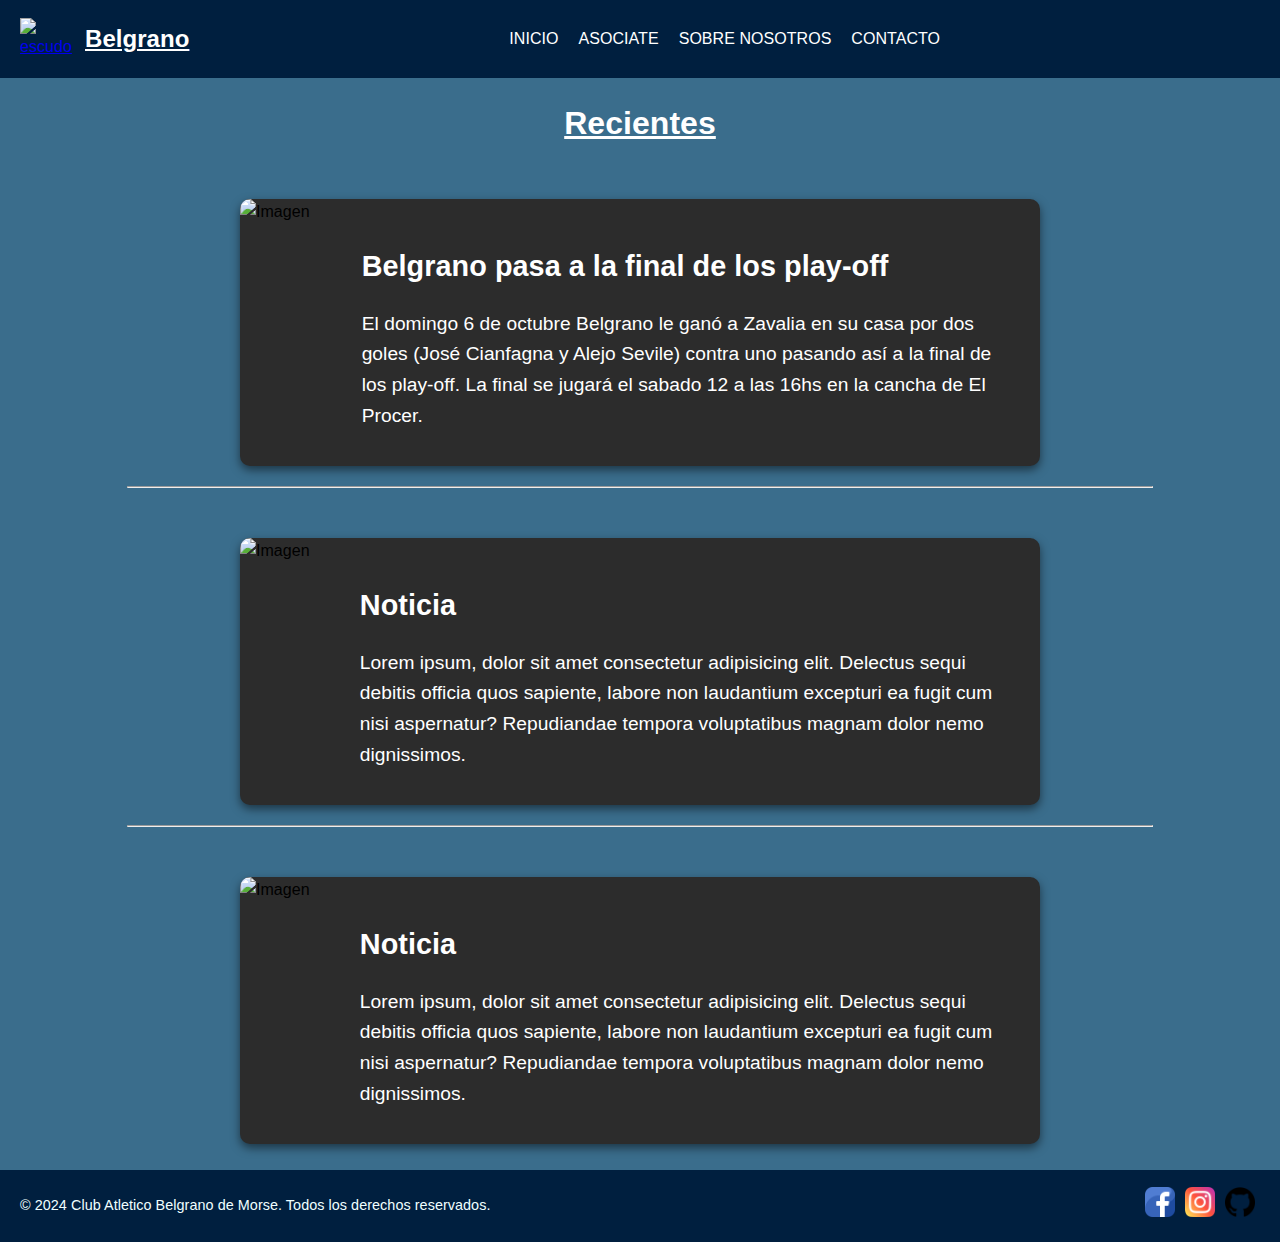
==== index.html @ 9bd753ed "Update index.html" ====
<!DOCTYPE html>
<html lang="en">
<head>
  <meta charset="UTF-8">
  <meta name="viewport" content="width=device-width, initial-scale=1.0">
  <link rel="icon" href="images/favicon.ico" type="image/x-icon">
  <link rel="apple-touch-icon" href="https://i.ibb.co/5xNN1pD/escudo.png">
  <link rel="stylesheet" href="styles/styles.css">
  <title>Belgrano de Morse</title>
</head>
<body>

  <!--HEADER DE LA PAGINA ENTERA-->    
  <header>
    <a href="index.html">
      <div class="logo">
        <img src="https://i.ibb.co/5xNN1pD/escudo.png" alt="escudo" class="logo1"> 
        <h2 class="logo-title">Belgrano</h2> 
      </div>
    </a>
  
    <!-- Checkbox para el menú hamburguesa -->
    <input type="checkbox" id="menu-toggle" class="menu-toggle">
    <label for="menu-toggle" class="hamburguesa">&#9776;</label>
  
    <nav class="menu">
      <div class="menu-center">
        <a href="index.html" class="text-center">Inicio</a>
        <a href="asociate.html" class="text-center">Asociate</a>
        <a href="nosotros.html" class="text-center">Sobre nosotros</a>
        <a href="contacto.html" class="text-center">Contacto</a>
      </div>
    </nav>
  </header>
  



<!--Articulos--> 
<h1 class="recientes">Recientes</h1>
<div class="event-container">
  <div class="event-item">
      <img src="https://i.ibb.co/xjKJ1Kp/Imagen-de-Whats-App-2024-10-07-a-las-19-10-32-51c3c85a.jpg" alt="Imagen" class="event-image">
      <div class="event-content">
          <h2 class="event-title">Belgrano pasa a la final de los play-off</h2>
          <p class="event-description">
            El domingo 6 de octubre Belgrano le ganó a Zavalia en su casa por dos goles (José Cianfagna y Alejo Sevile) contra uno pasando así a la final de los play-off.
            La final se jugará el sabado 12 a las 16hs en la cancha de El Procer.
          </p>
      </div>
  </div>
</div>
<hr>
<div class="event-container">
  <div class="event-item">
      <img src="https://i.ibb.co/SmMR4p6/horacio.jpg" alt="Imagen" class="event-image">
      <div class="event-content">
          <h2 class="event-title">Noticia</h2>
          <p class="event-description">
            Lorem ipsum, dolor sit amet consectetur adipisicing elit. Delectus sequi debitis officia quos sapiente, labore non laudantium excepturi ea fugit cum nisi aspernatur? Repudiandae tempora voluptatibus magnam dolor nemo dignissimos. 
          </p>
      </div>
  </div>
</div>
<hr>
<div class="event-container">
  <div class="event-item">
      <img src="https://i.ibb.co/cFVf84f/gol.jpg" alt="Imagen" class="event-image">
      <div class="event-content">
          <h2 class="event-title">Noticia</h2>
          <p class="event-description">
            Lorem ipsum, dolor sit amet consectetur adipisicing elit. Delectus sequi debitis officia quos sapiente, labore non laudantium excepturi ea fugit cum nisi aspernatur? Repudiandae tempora voluptatibus magnam dolor nemo dignissimos. 
          </p>
      </div>
  </div>
</div>





<br>
<!--Footer-->
<footer>
  <div class="footer-text">
    <p>© 2024 Club Atletico Belgrano de Morse. Todos los derechos reservados.</p>
  </div>
  <div class="footer-icons">
    <a href="https://www.facebook.com/belgrano.demorse"><img src="icons/facebook.png" alt="facebook logo"></a>
    <a href="https://www.instagram.com/clubelgranodemorse/"><img src="icons/instagram.png" alt="instagram logo"></a>
    <a href="https://github.com/SantiPratti/FinalEDI"><img src="icons/github.png" alt="github logo"></a>

  </div>

</footer>

</body>
</html>
---- styles/styles.css ----
@import url('https://fonts.cdnfonts.com/css/open-sans');
*{
  font-family: 'Open Sans', sans-serif;
}

html, body {
  width: 100%;
  height: 100%;
  margin: 0 !important;
  padding: 0 !important;
  background-color: #3A6D8C;
  color: black;
  letter-spacing: 0.003em;
  line-height: 1.6;
  box-sizing: border-box;
  display: flex;
  flex-direction: column;
  min-height: 100vh;
}

/* Inicio del header */
header {
  display: flex;
  align-items: center;
  justify-content: space-between;
  height: 94px;
  background: #001F3F;
  padding: 0 20px;
  position: sticky;
  top: 0;
}

.logo {
  display: flex;
  align-items: center;
}

.logo1 {
  width: 55px;
  height: auto;
  margin-right: 10px;
}

.logo-title {
  text-decoration: underline;
  color: white;
}

.menu {
  display: flex;
  width: 100%;
  justify-content: space-between;
  align-items: center;
}

.menu-center {
  display: flex;
  justify-content: center;
  width: 100%;
}

.menu a {
  color: white;
  text-transform: uppercase;
  text-decoration: none;
  padding: 0 10px;
  transition: 0.4s;
}

.text-center:hover {
  padding: 0 80px;
  transition: padding 0.4s ease;
}

#contacto {
  margin-left: auto;
  background: #6A9AB0;
  border-radius: 20px;
  padding: 0 10px;
}

#contacto:hover {
  background: #001F3F;
}

.recientes {
  text-align: center;
  text-decoration: underline;
  color: white;
  margin: 20px 0;
}

.hamburguesa {
  display: none;
  font-size: 30px;
  color: white;
  cursor: pointer;
}

/* Ocultar el checkbox */
.menu-toggle {
  display: none;
}

/* Menú */
.menu {
  display: flex;
  align-items: center;
  justify-content: space-between;
}


/*Fin del header*/

/* tarjetas */
.event-container {
  display: flex;
  justify-content: center;
  align-items: flex-start;
  padding-top: 20px;
  height: auto;
  width: 100%;
  margin: 0 auto;
}

.event-item {
  display: flex;
  background-color: #2c2c2c;
  border-radius: 10px;
  overflow: hidden;
  box-shadow: 0 4px 10px rgba(0, 0, 0, 0.5);
  max-width: 800px;
  margin-top: 10px;
}

.event-image {
  width: 300px;
  height: auto;
  object-fit: cover;
}

.event-content {
  padding: 20px;
}

.event-title {
  font-size: 1.8rem;
  margin-bottom: 10px;
  color: #fff;
}

.event-description {
  font-size: 1.2rem;
  margin-bottom: 15px;
  color: white;
}

hr {
  background-color: white;
  width: 80%;
  height: 3px;
  margin-top: 20px;
  margin-bottom: 20px;
  
}

/* Contenedor para centrar el formulario */
.form-container {
  display: flex;
  justify-content: center; /* Centra horizontalmente */
  align-items: center; /* Centra verticalmente */
  min-height: 100vh; /* Asegura que ocupe toda la altura de la pantalla */
}

/* Formulario */
form {
  display: flex; 
  flex-direction: column; /* Organiza los elementos en columna */
  align-items: center; /* Centra horizontalmente los elementos del formulario */
  padding: 20px;
  background-color: #2c2c2c; 
  border-radius: 10px; 
  box-shadow: 0 4px 10px rgba(0, 0, 0, 0.1);
}

.form-element {
  margin: 10px 0; 
  width: 100%;
}

input {
  padding: 10px;
  margin: 3px;
  border-radius: 10px;
  border: 1px solid #ccc;
  max-width: 300px;
  width: 100%;
  box-sizing: border-box;
}

button {
  border: 0;
  border-radius: 10px;
  background: #6A9AB0;
  font-size: 15px;
  padding: 10px;
  margin: 3px;
  cursor: pointer;
  
  box-sizing: border-box;
}

button:hover {
  background: #001F3F;
}

label {
  padding: 10px;
  margin: 3px;
  max-width: 300px;
  width: 100%;
  box-sizing: border-box;
  color: azure;
}
/* Footer */
footer {
  background-color: #001F3F;
  display: flex;
  justify-content: space-between;
  align-items: center;
  padding: 10px 20px; /* Reduce el padding para hacer el footer más bajo */
  margin-top: auto; /* Empuja el footer hacia abajo */
}

.footer-text {
  color: azure;
  font-size: 0.9rem; /* Ajusta el tamaño de la fuente si es necesario */
}

.footer-icons {
  display: flex;
}

.footer-icons img {
  padding: 5px; /* Reduce el espacio alrededor de los iconos */
  height: 30px; /* Reduce el tamaño de los iconos */
  width: 30px;
}

.contact-content {
  padding: 20px;
}


/*Portrait*/
@media (max-width: 575.98px) {
  /* Mostrar el ícono del menú hamburguesa */
  .hamburguesa {
    display: flex;
    position: absolute; /* Hacemos que la hamburguesa flote */
    left: 350px; /* Alineamos a la derecha del header */
    top: 15px; /* Ajusta la altura del ícono dentro del header */
  }

  /* Ocultar menú inicialmente */
  .menu {
    display: none;
    flex-direction: column;
    background-color: #001F3F;
    position: absolute;
    top: 94px;
    left: 0;
    width: 100%;
  }

  /* Mostrar menú al hacer click en el ícono */
  .menu-toggle:checked + .hamburguesa + .menu {
    display: flex;
  }

  /* Alinear elementos en una columna */
  .menu-center {
    display: flex;
    flex-direction: column; /* Apilar verticalmente */
  }

  .menu-center a {
    padding: 15px;
    border-bottom: 1px solid white;
    width: 100%;
  }

  /* Asegurarse que "Contacto" esté alineado como los otros */
  .contacto {
    border: none;
    background: none;
    margin-left: 0;
    color: white;
    padding: 15px;
    border-bottom: 1px solid white;
  }

  header {
    width: 100%;
    padding: 10px;
  }
  .logo1 {
    display: none;
  }

  .event-item {
    display: grid;
    background-color: #2c2c2c;
    border-radius: 10px;
    overflow: hidden;
    box-shadow: 0 4px 10px rgba(0, 0, 0, 0.5);
    margin-top: 10px;
    width: 95%;

  }
  .event-title {
    /* arriba | derecha | abajo | izquierda */
    padding-left: 10px;
  }

  .event-description {
    padding: 10px;
  }

  .event-image {
    width: 100%;
    height: auto;
  }

}
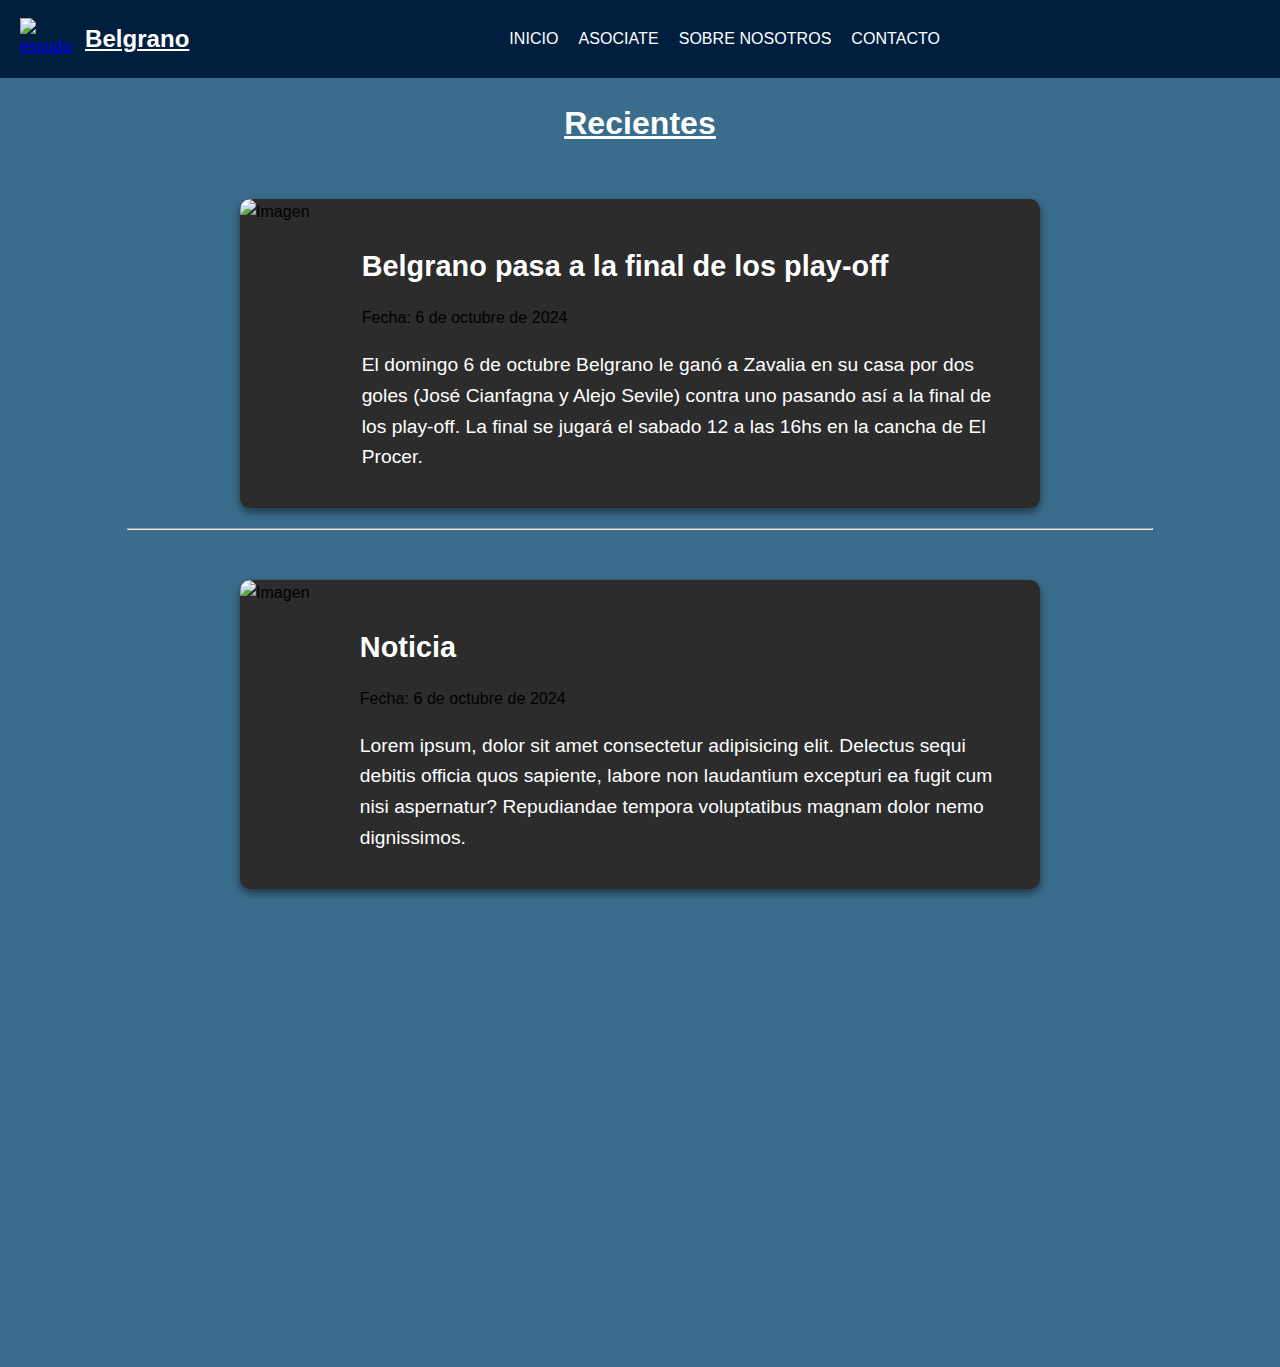
==== commit 5f3edd27: "Update index.html" ====
--- a/index.html
+++ b/index.html
@@ -43,6 +43,7 @@
       <img src="https://i.ibb.co/xjKJ1Kp/Imagen-de-Whats-App-2024-10-07-a-las-19-10-32-51c3c85a.jpg" alt="Imagen" class="event-image">
       <div class="event-content">
           <h2 class="event-title">Belgrano pasa a la final de los play-off</h2>
+          <p class="event-date">Fecha: 6 de octubre de 2024</p>
           <p class="event-description">
             El domingo 6 de octubre Belgrano le ganó a Zavalia en su casa por dos goles (José Cianfagna y Alejo Sevile) contra uno pasando así a la final de los play-off.
             La final se jugará el sabado 12 a las 16hs en la cancha de El Procer.
@@ -56,6 +57,7 @@
       <img src="https://i.ibb.co/SmMR4p6/horacio.jpg" alt="Imagen" class="event-image">
       <div class="event-content">
           <h2 class="event-title">Noticia</h2>
+          <p class="event-date">Fecha: 6 de octubre de 2024</p>
           <p class="event-description">
             Lorem ipsum, dolor sit amet consectetur adipisicing elit. Delectus sequi debitis officia quos sapiente, labore non laudantium excepturi ea fugit cum nisi aspernatur? Repudiandae tempora voluptatibus magnam dolor nemo dignissimos. 
           </p>
@@ -68,6 +70,7 @@
       <img src="https://i.ibb.co/cFVf84f/gol.jpg" alt="Imagen" class="event-image">
       <div class="event-content">
           <h2 class="event-title">Noticia</h2>
+          <p class="event-date">Fecha: 6 de octubre de 2024</p>
           <p class="event-description">
             Lorem ipsum, dolor sit amet consectetur adipisicing elit. Delectus sequi debitis officia quos sapiente, labore non laudantium excepturi ea fugit cum nisi aspernatur? Repudiandae tempora voluptatibus magnam dolor nemo dignissimos. 
           </p>
@@ -86,9 +89,8 @@
     <p>© 2024 Club Atletico Belgrano de Morse. Todos los derechos reservados.</p>
   </div>
   <div class="footer-icons">
-    <a href="https://www.facebook.com/belgrano.demorse"><img src="icons/facebook.png" alt="facebook logo"></a>
-    <a href="https://www.instagram.com/clubelgranodemorse/"><img src="icons/instagram.png" alt="instagram logo"></a>
-    <a href="https://github.com/SantiPratti/FinalEDI"><img src="icons/github.png" alt="github logo"></a>
+    <a href="https://www.facebook.com/belgrano.demorse" target="_blank"><img src="icons/facebook.png" alt="facebook logo"></a>
+    <a href="https://www.instagram.com/clubelgranodemorse/" target="_blank"><img src="icons/instagram.png" alt="instagram logo"></a>
 
   </div>
 
--- a/styles/styles.css
+++ b/styles/styles.css
@@ -4,6 +4,7 @@
 }
 
 html, body {
+  overflow-x: hidden;
   width: 100%;
   height: 100%;
   margin: 0 !important;
@@ -166,14 +167,15 @@
 
 /* Contenedor para centrar el formulario */
 .form-container {
+  top: 0;
   display: flex;
   justify-content: center; /* Centra horizontalmente */
   align-items: center; /* Centra verticalmente */
-  min-height: 100vh; /* Asegura que ocupe toda la altura de la pantalla */
 }
 
 /* Formulario */
 form {
+  top: 0;
   display: flex; 
   flex-direction: column; /* Organiza los elementos en columna */
   align-items: center; /* Centra horizontalmente los elementos del formulario */
@@ -256,9 +258,9 @@
 @media (max-width: 575.98px) {
   /* Mostrar el ícono del menú hamburguesa */
   .hamburguesa {
-    display: flex;
+    display: block;
     position: absolute; /* Hacemos que la hamburguesa flote */
-    left: 350px; /* Alineamos a la derecha del header */
+    left: 80%; /* Alineamos a la derecha del header */
     top: 15px; /* Ajusta la altura del ícono dentro del header */
   }
 
@@ -290,24 +292,11 @@
     width: 100%;
   }
 
-  /* Asegurarse que "Contacto" esté alineado como los otros */
-  .contacto {
-    border: none;
-    background: none;
-    margin-left: 0;
-    color: white;
-    padding: 15px;
-    border-bottom: 1px solid white;
-  }
 
   header {
     width: 100%;
     padding: 10px;
   }
-  .logo1 {
-    display: none;
-  }
-
   .event-item {
     display: grid;
     background-color: #2c2c2c;
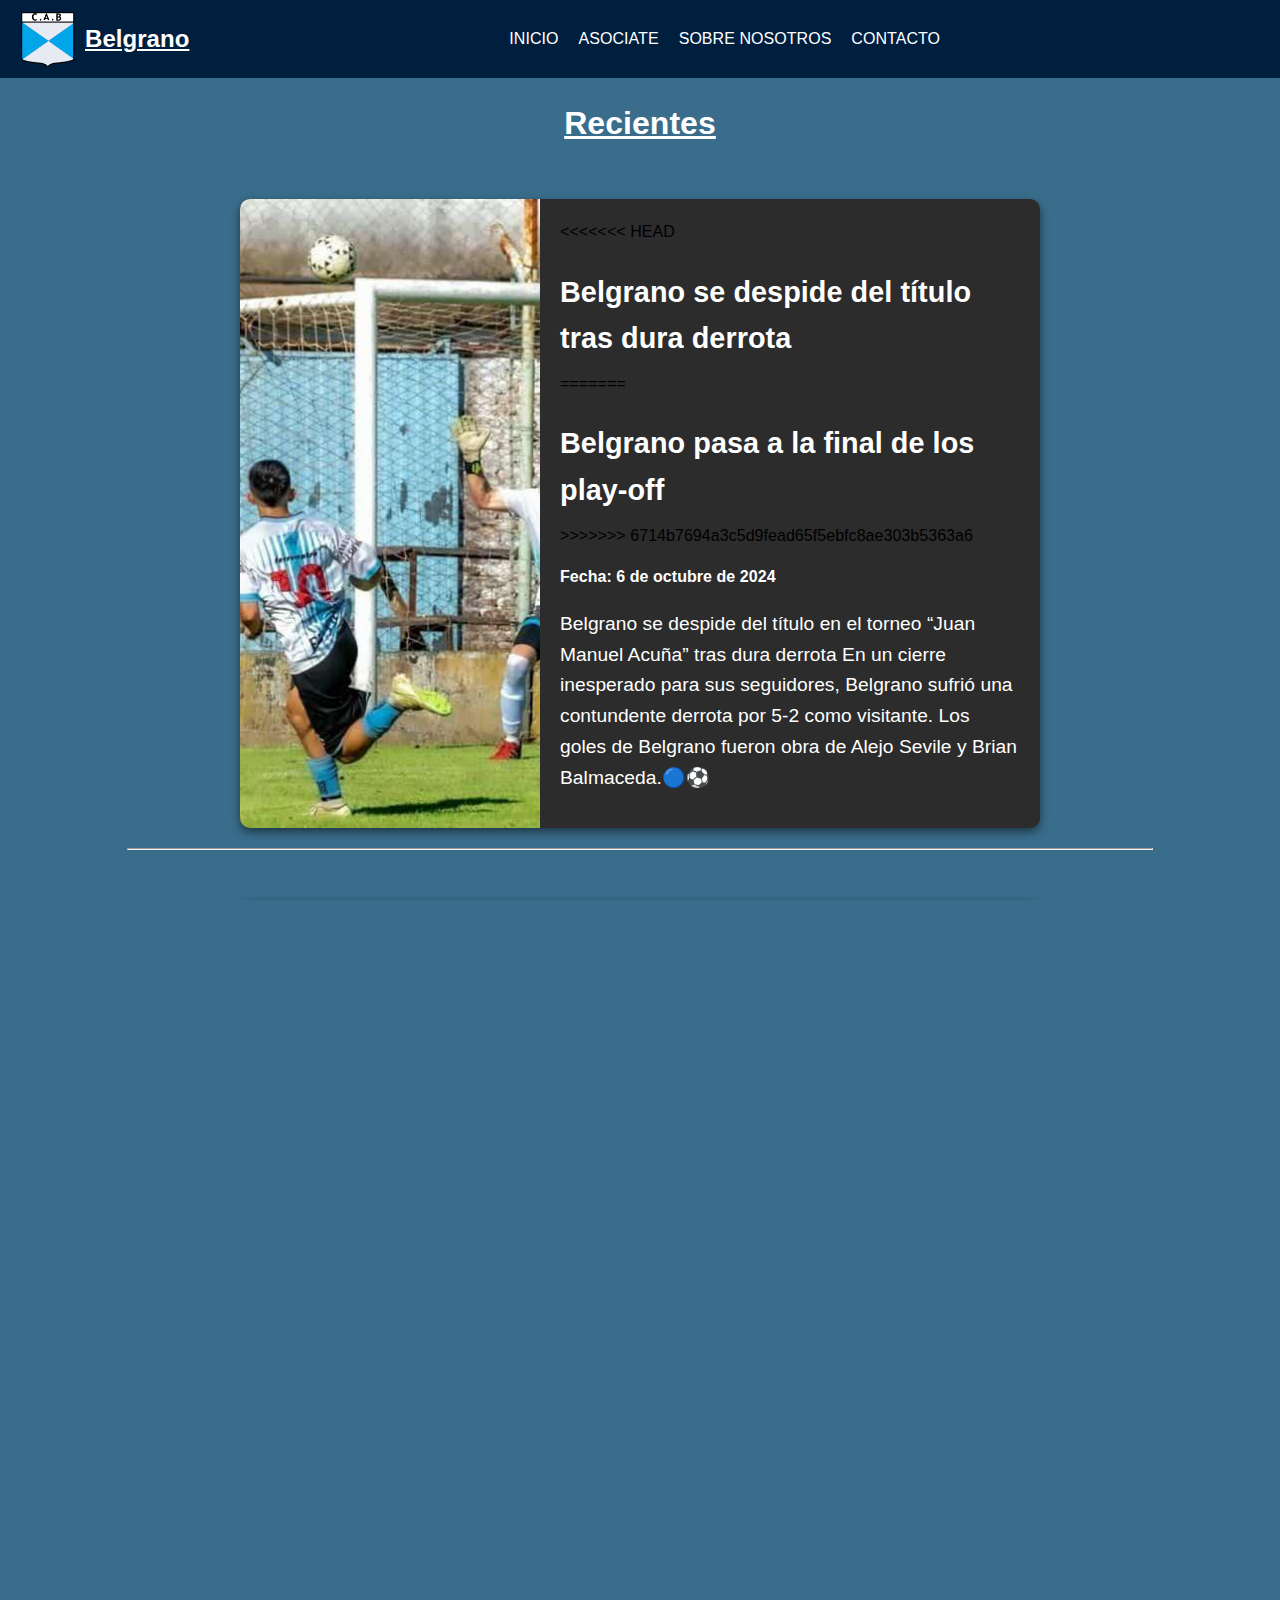
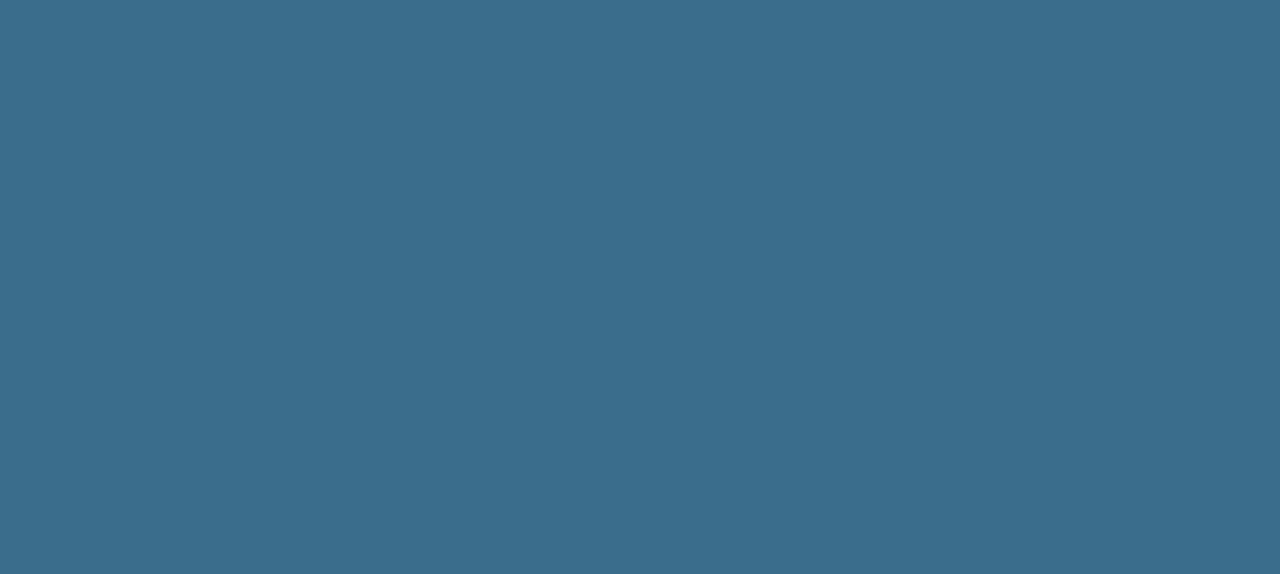
==== commit 9ea16959: "Add files via upload" ====
--- a/index.html
+++ b/index.html
@@ -4,7 +4,7 @@
   <meta charset="UTF-8">
   <meta name="viewport" content="width=device-width, initial-scale=1.0">
   <link rel="icon" href="images/favicon.ico" type="image/x-icon">
-  <link rel="apple-touch-icon" href="https://i.ibb.co/5xNN1pD/escudo.png">
+  <link rel="apple-touch-icon" href="/images/escudo.png">
   <link rel="stylesheet" href="styles/styles.css">
   <title>Belgrano de Morse</title>
 </head>
@@ -14,7 +14,7 @@
   <header>
     <a href="index.html">
       <div class="logo">
-        <img src="https://i.ibb.co/5xNN1pD/escudo.png" alt="escudo" class="logo1"> 
+        <img src="/images/escudo.png" alt="escudo" class="logo1"> 
         <h2 class="logo-title">Belgrano</h2> 
       </div>
     </a>
@@ -40,13 +40,18 @@
 <h1 class="recientes">Recientes</h1>
 <div class="event-container">
   <div class="event-item">
-      <img src="https://i.ibb.co/xjKJ1Kp/Imagen-de-Whats-App-2024-10-07-a-las-19-10-32-51c3c85a.jpg" alt="Imagen" class="event-image">
+      <img src="images/AlsinaPerdido.jpg" alt="Imagen" class="event-image">
       <div class="event-content">
+<<<<<<< HEAD
+          <h2 class="event-title">Belgrano se despide del título tras dura derrota</h2>
+=======
           <h2 class="event-title">Belgrano pasa a la final de los play-off</h2>
+>>>>>>> 6714b7694a3c5d9fead65f5ebfc8ae303b5363a6
           <p class="event-date">Fecha: 6 de octubre de 2024</p>
           <p class="event-description">
-            El domingo 6 de octubre Belgrano le ganó a Zavalia en su casa por dos goles (José Cianfagna y Alejo Sevile) contra uno pasando así a la final de los play-off.
-            La final se jugará el sabado 12 a las 16hs en la cancha de El Procer.
+            Belgrano se despide del título en el torneo “Juan Manuel Acuña” tras dura derrota
+            En un cierre inesperado para sus seguidores, Belgrano sufrió una contundente derrota por 5-2 como visitante.
+            Los goles de Belgrano fueron obra de Alejo Sevile y Brian Balmaceda.🔵⚽
           </p>
       </div>
   </div>
@@ -54,12 +59,19 @@
 <hr>
 <div class="event-container">
   <div class="event-item">
-      <img src="https://i.ibb.co/SmMR4p6/horacio.jpg" alt="Imagen" class="event-image">
+      <img src="/images/AlsinaEmpate.jpg" alt="Imagen" class="event-image">
       <div class="event-content">
+<<<<<<< HEAD
+          <h2 class="event-title">Empate de local contra Alsina</h2>
+          <p class="event-date">Fecha: 12 de octubre de 2024</p>
+=======
           <h2 class="event-title">Noticia</h2>
           <p class="event-date">Fecha: 6 de octubre de 2024</p>
+>>>>>>> 6714b7694a3c5d9fead65f5ebfc8ae303b5363a6
           <p class="event-description">
-            Lorem ipsum, dolor sit amet consectetur adipisicing elit. Delectus sequi debitis officia quos sapiente, labore non laudantium excepturi ea fugit cum nisi aspernatur? Repudiandae tempora voluptatibus magnam dolor nemo dignissimos. 
+            En un encuentro muy peleado y parejo El Procer solo logra un empate 2 a 2 contra Alsina
+            con tantos de Alejo Sevile y Alejandro Urbano. La ilusion por el título sigue.🤩⚽
+
           </p>
       </div>
   </div>
@@ -67,12 +79,18 @@
 <hr>
 <div class="event-container">
   <div class="event-item">
-      <img src="https://i.ibb.co/cFVf84f/gol.jpg" alt="Imagen" class="event-image">
+      <img src="images/vueltaZavalia.jpg" alt="Imagen" class="event-image">
       <div class="event-content">
+<<<<<<< HEAD
+          <h2 class="event-title">Belgrano gana la vuelta ante Zavalía</h2>
+          <p class="event-date">Fecha: 5 de octubre de 2024</p>
+=======
           <h2 class="event-title">Noticia</h2>
           <p class="event-date">Fecha: 6 de octubre de 2024</p>
+>>>>>>> 6714b7694a3c5d9fead65f5ebfc8ae303b5363a6
           <p class="event-description">
-            Lorem ipsum, dolor sit amet consectetur adipisicing elit. Delectus sequi debitis officia quos sapiente, labore non laudantium excepturi ea fugit cum nisi aspernatur? Repudiandae tempora voluptatibus magnam dolor nemo dignissimos. 
+            Luego de ganar la ida de local 2 a 0, El Procer logró imponerse de visitante 2 a 1 con goles de 
+            José Cianfagna y Alejo Sevile para asi lograr la clasificacion a semifinales.⚽⚽
           </p>
       </div>
   </div>
--- a/styles/styles.css
+++ b/styles/styles.css
@@ -122,10 +122,17 @@
   height: auto;
   width: 100%;
   margin: 0 auto;
+  
+}
+
+.event-date {
+  color: #ffffff;
+  font-size: 1em;
+  font-weight: bold;
 }
 
 .event-item {
-  display: flex;
+  display: flex;  
   background-color: #2c2c2c;
   border-radius: 10px;
   overflow: hidden;
@@ -140,6 +147,26 @@
   object-fit: cover;
 }
 
+/*Tarjetas de sobre nosotros*/
+.event-item-about {
+  display: flex;
+  flex-direction: column; /* Organiza el contenido en columna */
+  background-color: #2c2c2c;
+  border-radius: 10px;
+  overflow: hidden;
+  box-shadow: 0 4px 10px rgba(0, 0, 0, 0.5);
+  max-width: 800px;
+  margin-top: 10px;
+}
+
+.event-image-about {
+  width: 100%; /* Asegura que la imagen ocupe el ancho completo */
+  height: auto;
+  object-fit: cover;
+}
+
+
+
 .event-content {
   padding: 20px;
 }
@@ -149,6 +176,7 @@
   margin-bottom: 10px;
   color: #fff;
 }
+
 
 .event-description {
   font-size: 1.2rem;
@@ -165,6 +193,7 @@
   
 }
 
+
 /* Contenedor para centrar el formulario */
 .form-container {
   top: 0;
@@ -172,6 +201,7 @@
   justify-content: center; /* Centra horizontalmente */
   align-items: center; /* Centra verticalmente */
 }
+
 
 /* Formulario */
 form {
@@ -243,6 +273,7 @@
   display: flex;
 }
 
+
 .footer-icons img {
   padding: 5px; /* Reduce el espacio alrededor de los iconos */
   height: 30px; /* Reduce el tamaño de los iconos */
@@ -312,6 +343,8 @@
     padding-left: 10px;
   }
 
+
+ 
   .event-description {
     padding: 10px;
   }
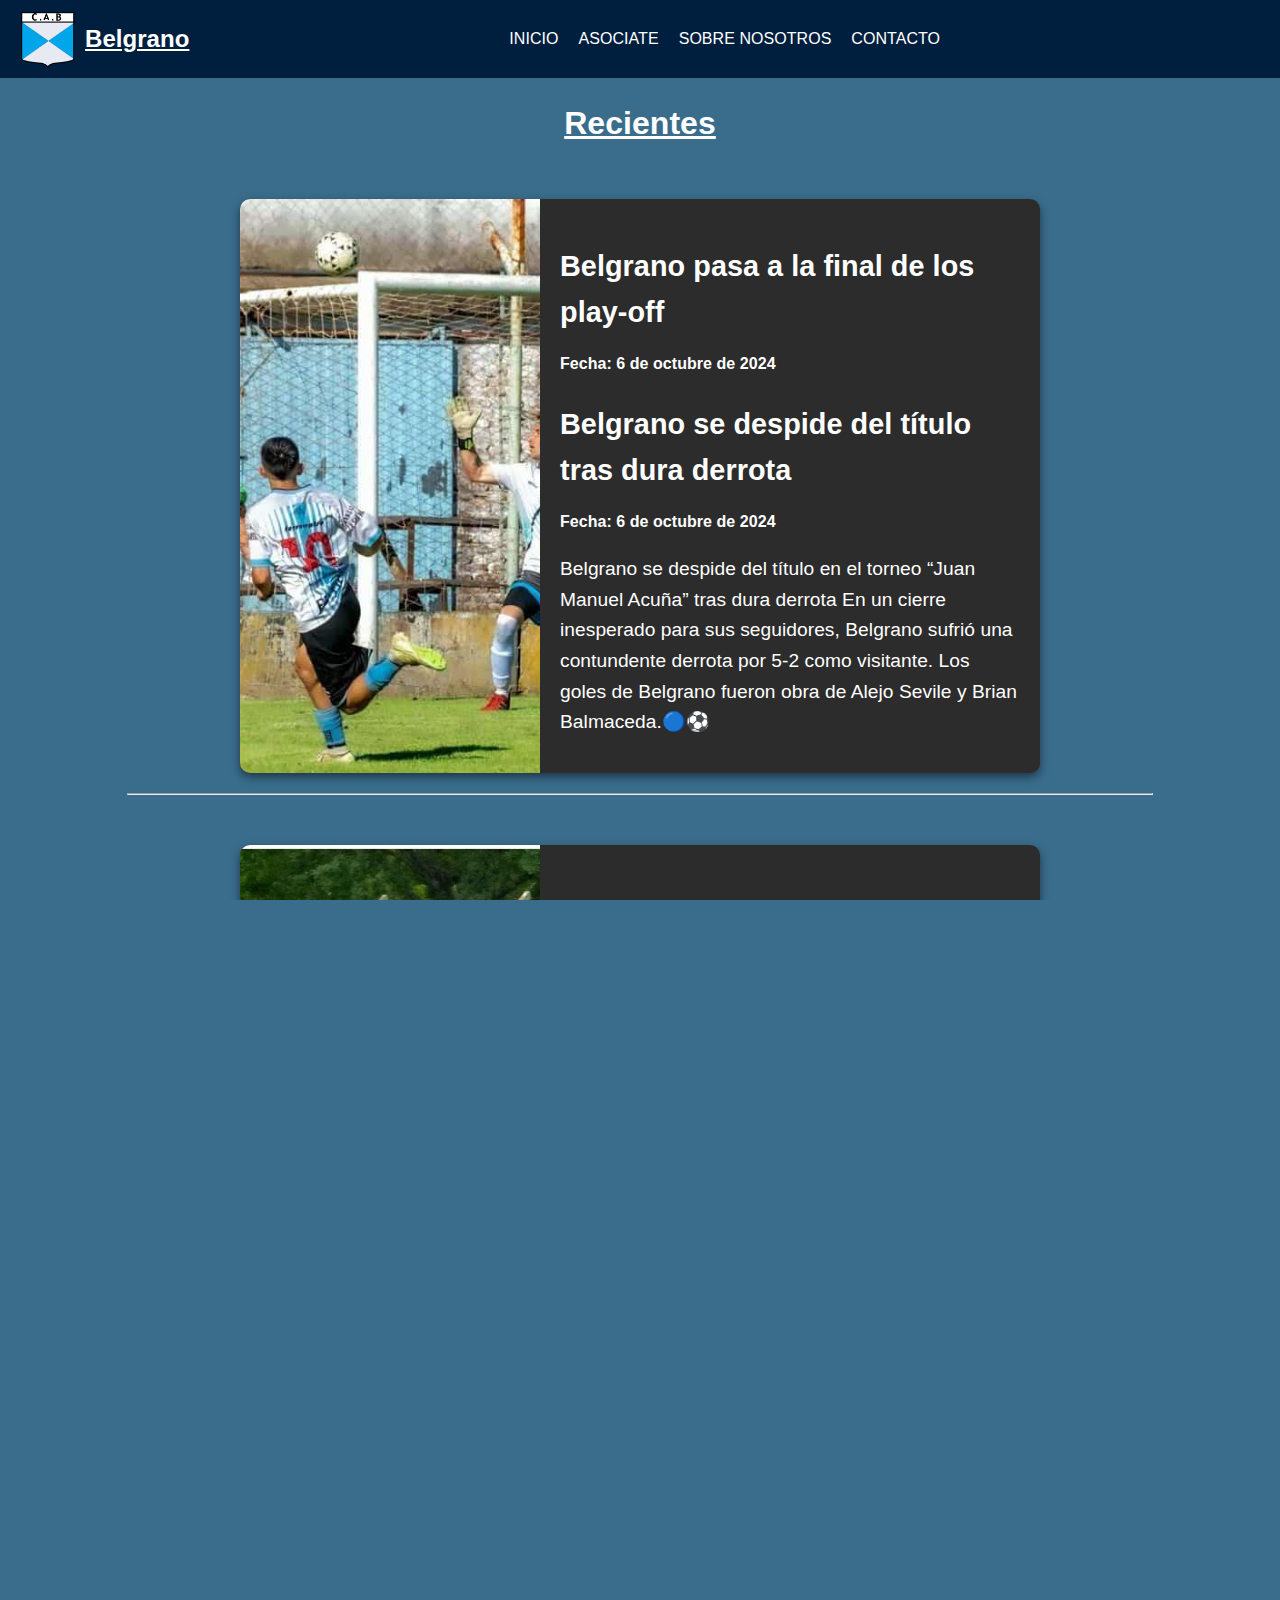
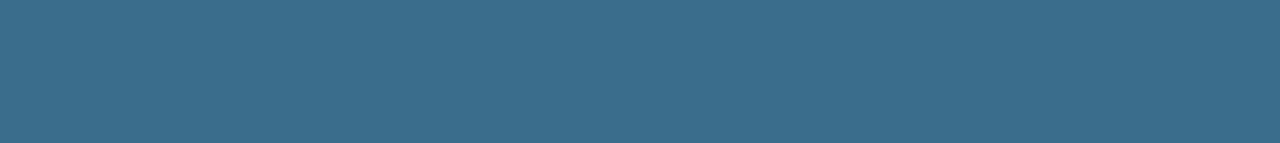
==== commit 7e4d3dbd: "Estoy hartooooOOO" ====
--- a/index.html
+++ b/index.html
@@ -18,7 +18,7 @@
         <h2 class="logo-title">Belgrano</h2> 
       </div>
     </a>
-  
+    
     <!-- Checkbox para el menú hamburguesa -->
     <input type="checkbox" id="menu-toggle" class="menu-toggle">
     <label for="menu-toggle" class="hamburguesa">&#9776;</label>
@@ -42,11 +42,9 @@
   <div class="event-item">
       <img src="images/AlsinaPerdido.jpg" alt="Imagen" class="event-image">
       <div class="event-content">
-<<<<<<< HEAD
+          <h2 class="event-title">Belgrano pasa a la final de los play-off</h2>
+          <p class="event-date">Fecha: 6 de octubre de 2024</p>
           <h2 class="event-title">Belgrano se despide del título tras dura derrota</h2>
-=======
-          <h2 class="event-title">Belgrano pasa a la final de los play-off</h2>
->>>>>>> 6714b7694a3c5d9fead65f5ebfc8ae303b5363a6
           <p class="event-date">Fecha: 6 de octubre de 2024</p>
           <p class="event-description">
             Belgrano se despide del título en el torneo “Juan Manuel Acuña” tras dura derrota
@@ -61,13 +59,10 @@
   <div class="event-item">
       <img src="/images/AlsinaEmpate.jpg" alt="Imagen" class="event-image">
       <div class="event-content">
-<<<<<<< HEAD
+          <h2 class="event-title">Noticia</h2>
+          <p class="event-date">Fecha: 6 de octubre de 2024</p>
           <h2 class="event-title">Empate de local contra Alsina</h2>
           <p class="event-date">Fecha: 12 de octubre de 2024</p>
-=======
-          <h2 class="event-title">Noticia</h2>
-          <p class="event-date">Fecha: 6 de octubre de 2024</p>
->>>>>>> 6714b7694a3c5d9fead65f5ebfc8ae303b5363a6
           <p class="event-description">
             En un encuentro muy peleado y parejo El Procer solo logra un empate 2 a 2 contra Alsina
             con tantos de Alejo Sevile y Alejandro Urbano. La ilusion por el título sigue.🤩⚽
@@ -81,13 +76,8 @@
   <div class="event-item">
       <img src="images/vueltaZavalia.jpg" alt="Imagen" class="event-image">
       <div class="event-content">
-<<<<<<< HEAD
-          <h2 class="event-title">Belgrano gana la vuelta ante Zavalía</h2>
-          <p class="event-date">Fecha: 5 de octubre de 2024</p>
-=======
           <h2 class="event-title">Noticia</h2>
           <p class="event-date">Fecha: 6 de octubre de 2024</p>
->>>>>>> 6714b7694a3c5d9fead65f5ebfc8ae303b5363a6
           <p class="event-description">
             Luego de ganar la ida de local 2 a 0, El Procer logró imponerse de visitante 2 a 1 con goles de 
             José Cianfagna y Alejo Sevile para asi lograr la clasificacion a semifinales.⚽⚽
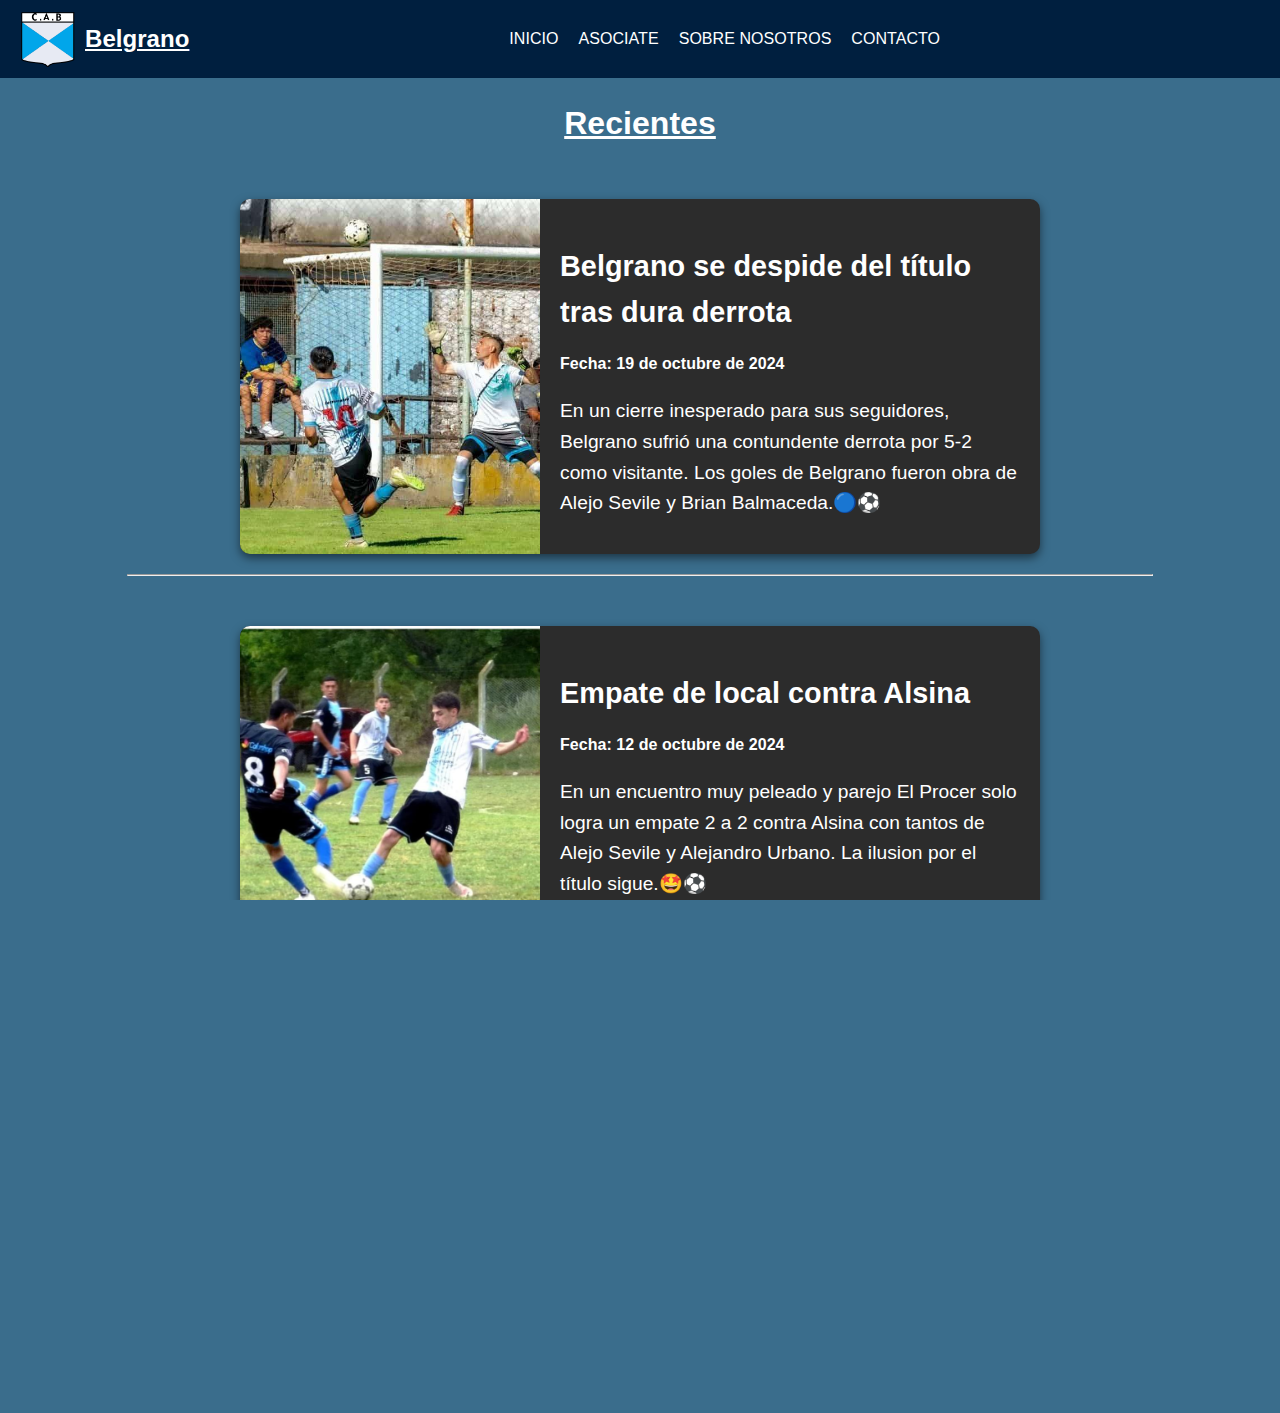
==== commit ceb290c4: "DIOOOOOOOOOOOOOOOOOOOOOOOS" ====
--- a/index.html
+++ b/index.html
@@ -42,12 +42,9 @@
   <div class="event-item">
       <img src="images/AlsinaPerdido.jpg" alt="Imagen" class="event-image">
       <div class="event-content">
-          <h2 class="event-title">Belgrano pasa a la final de los play-off</h2>
-          <p class="event-date">Fecha: 6 de octubre de 2024</p>
           <h2 class="event-title">Belgrano se despide del título tras dura derrota</h2>
-          <p class="event-date">Fecha: 6 de octubre de 2024</p>
+          <p class="event-date">Fecha: 19 de octubre de 2024</p>
           <p class="event-description">
-            Belgrano se despide del título en el torneo “Juan Manuel Acuña” tras dura derrota
             En un cierre inesperado para sus seguidores, Belgrano sufrió una contundente derrota por 5-2 como visitante.
             Los goles de Belgrano fueron obra de Alejo Sevile y Brian Balmaceda.🔵⚽
           </p>
@@ -59,8 +56,6 @@
   <div class="event-item">
       <img src="/images/AlsinaEmpate.jpg" alt="Imagen" class="event-image">
       <div class="event-content">
-          <h2 class="event-title">Noticia</h2>
-          <p class="event-date">Fecha: 6 de octubre de 2024</p>
           <h2 class="event-title">Empate de local contra Alsina</h2>
           <p class="event-date">Fecha: 12 de octubre de 2024</p>
           <p class="event-description">
@@ -77,7 +72,7 @@
       <img src="images/vueltaZavalia.jpg" alt="Imagen" class="event-image">
       <div class="event-content">
           <h2 class="event-title">Noticia</h2>
-          <p class="event-date">Fecha: 6 de octubre de 2024</p>
+          <p class="event-date">Fecha: 5 de octubre de 2024</p>
           <p class="event-description">
             Luego de ganar la ida de local 2 a 0, El Procer logró imponerse de visitante 2 a 1 con goles de 
             José Cianfagna y Alejo Sevile para asi lograr la clasificacion a semifinales.⚽⚽
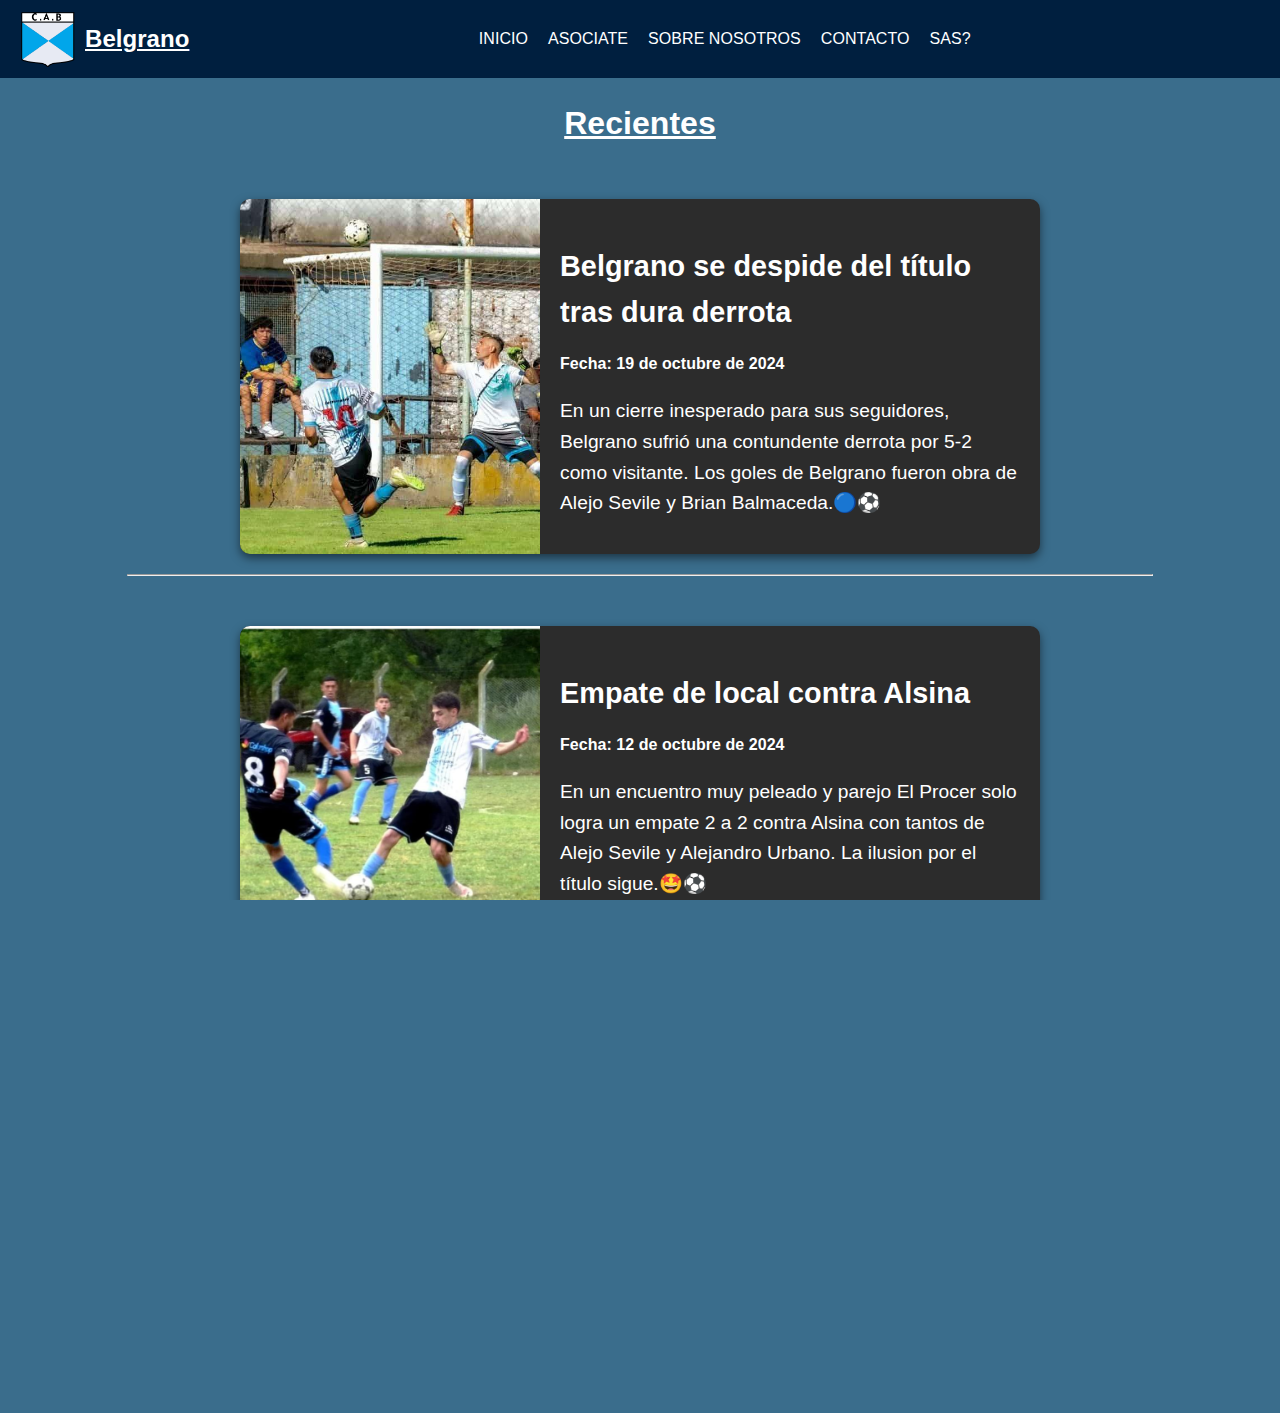
==== commit c5a339f6: "sas?" ====
--- a/index.html
+++ b/index.html
@@ -29,6 +29,7 @@
         <a href="asociate.html" class="text-center">Asociate</a>
         <a href="nosotros.html" class="text-center">Sobre nosotros</a>
         <a href="contacto.html" class="text-center">Contacto</a>
+        <a href="sas.html" class="text-center">sas?</a>
       </div>
     </nav>
   </header>
@@ -71,7 +72,7 @@
   <div class="event-item">
       <img src="images/vueltaZavalia.jpg" alt="Imagen" class="event-image">
       <div class="event-content">
-          <h2 class="event-title">Noticia</h2>
+          <h2 class="event-title">Victoria 2 a 0 en la vuelta</h2>
           <p class="event-date">Fecha: 5 de octubre de 2024</p>
           <p class="event-description">
             Luego de ganar la ida de local 2 a 0, El Procer logró imponerse de visitante 2 a 1 con goles de 
--- a/styles/styles.css
+++ b/styles/styles.css
@@ -19,6 +19,7 @@
   min-height: 100vh;
 }
 
+
 /* Inicio del header */
 header {
   display: flex;
@@ -68,21 +69,7 @@
   transition: 0.4s;
 }
 
-.text-center:hover {
-  padding: 0 80px;
-  transition: padding 0.4s ease;
-}
-
-#contacto {
-  margin-left: auto;
-  background: #6A9AB0;
-  border-radius: 20px;
-  padding: 0 10px;
-}
-
-#contacto:hover {
-  background: #001F3F;
-}
+
 
 .recientes {
   text-align: center;
@@ -165,7 +152,14 @@
   object-fit: cover;
 }
 
-
+.mailto {
+  color: #0159b1;
+  text-decoration: none;
+}
+
+.mailto:hover {
+  text-decoration: underline;
+}
 
 .event-content {
   padding: 20px;
@@ -284,8 +278,16 @@
   padding: 20px;
 }
 
-
-/*Portrait*/
+/*Media query para que solo se aplique la animacion del header en desktop*/
+@media (min-width: 576px) {
+  .text-center:hover {
+    padding: 0 80px;
+    transition: padding 0.4s ease;
+  }
+}
+
+
+/*Movil*/
 @media (max-width: 575.98px) {
   /* Mostrar el ícono del menú hamburguesa */
   .hamburguesa {
@@ -324,6 +326,7 @@
   }
 
 
+
   header {
     width: 100%;
     padding: 10px;
@@ -342,6 +345,14 @@
     /* arriba | derecha | abajo | izquierda */
     padding-left: 10px;
   }
+  .event-date {
+    color: #ffffff;
+    font-size: 1em;
+    font-weight: bold;
+    text-align: left; /* Asegura la alineación a la izquierda */
+    margin: 0; /* Elimina márgenes indeseados */
+    padding: 10px;
+  }
 
 
  
@@ -354,5 +365,5 @@
     height: auto;
   }
 
-}
-
+
+}
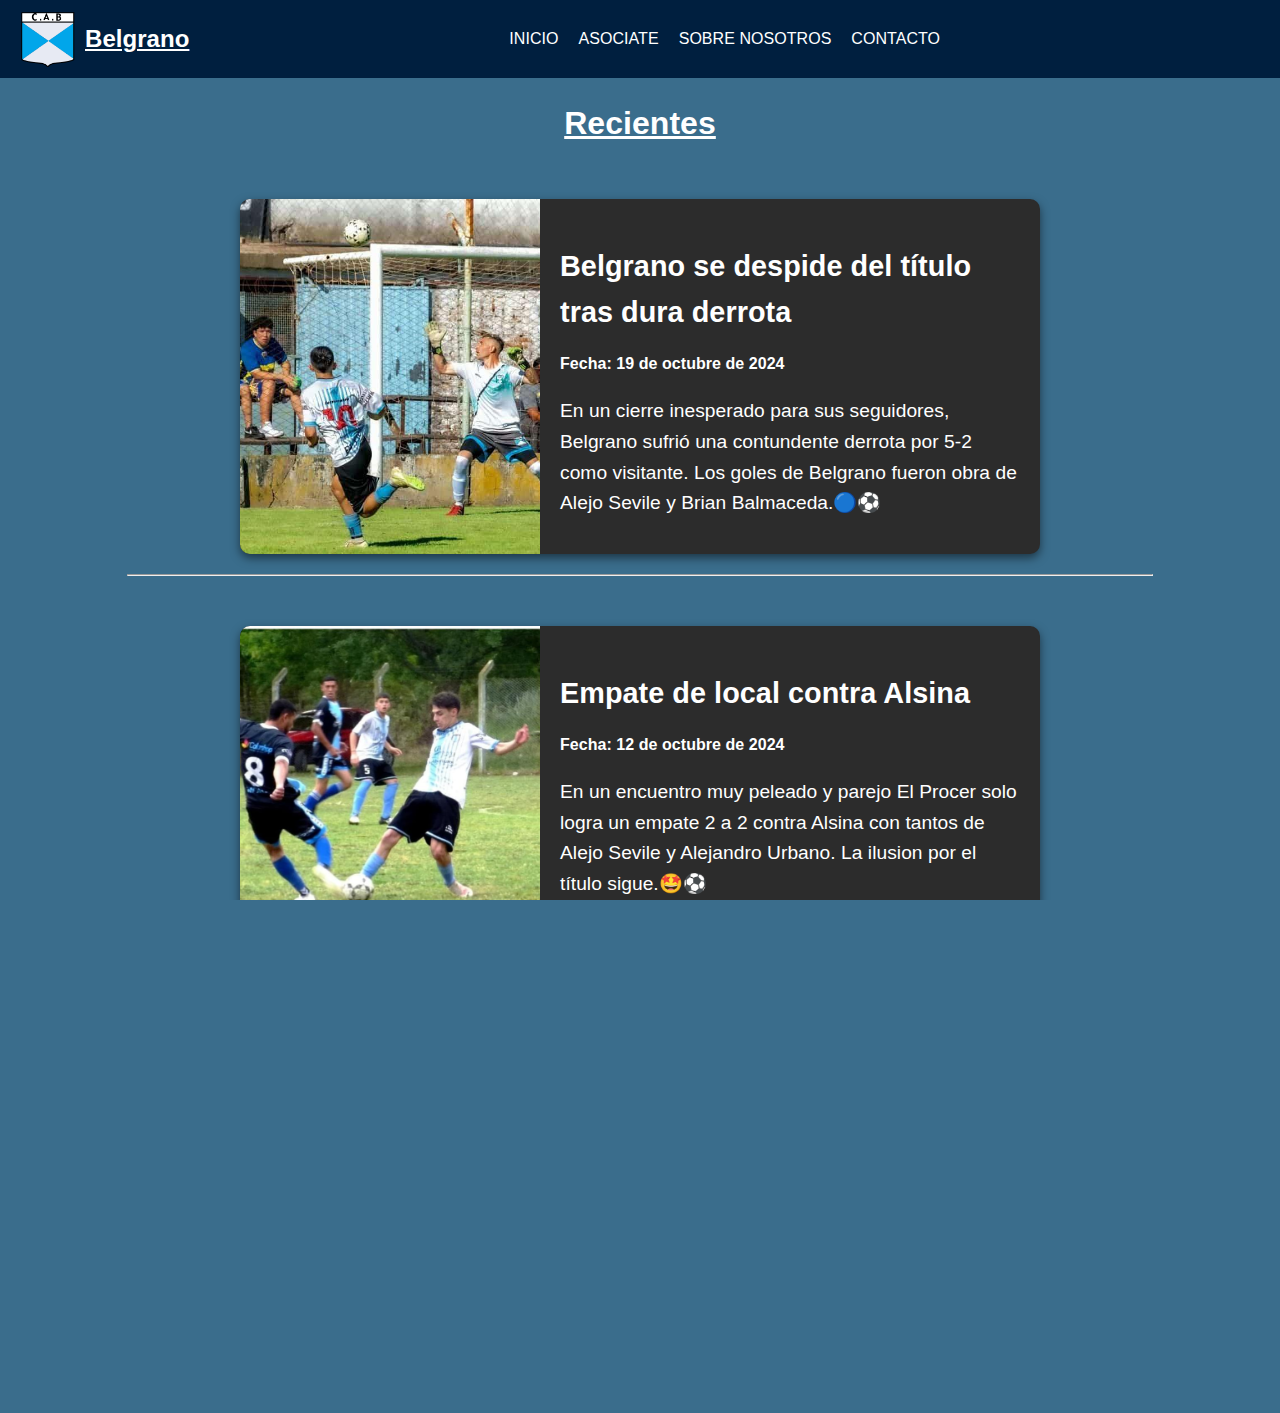
==== commit 02c6bbce: "ausdgb" ====
--- a/index.html
+++ b/index.html
@@ -29,7 +29,6 @@
         <a href="asociate.html" class="text-center">Asociate</a>
         <a href="nosotros.html" class="text-center">Sobre nosotros</a>
         <a href="contacto.html" class="text-center">Contacto</a>
-        <a href="sas.html" class="text-center">sas?</a>
       </div>
     </nav>
   </header>
